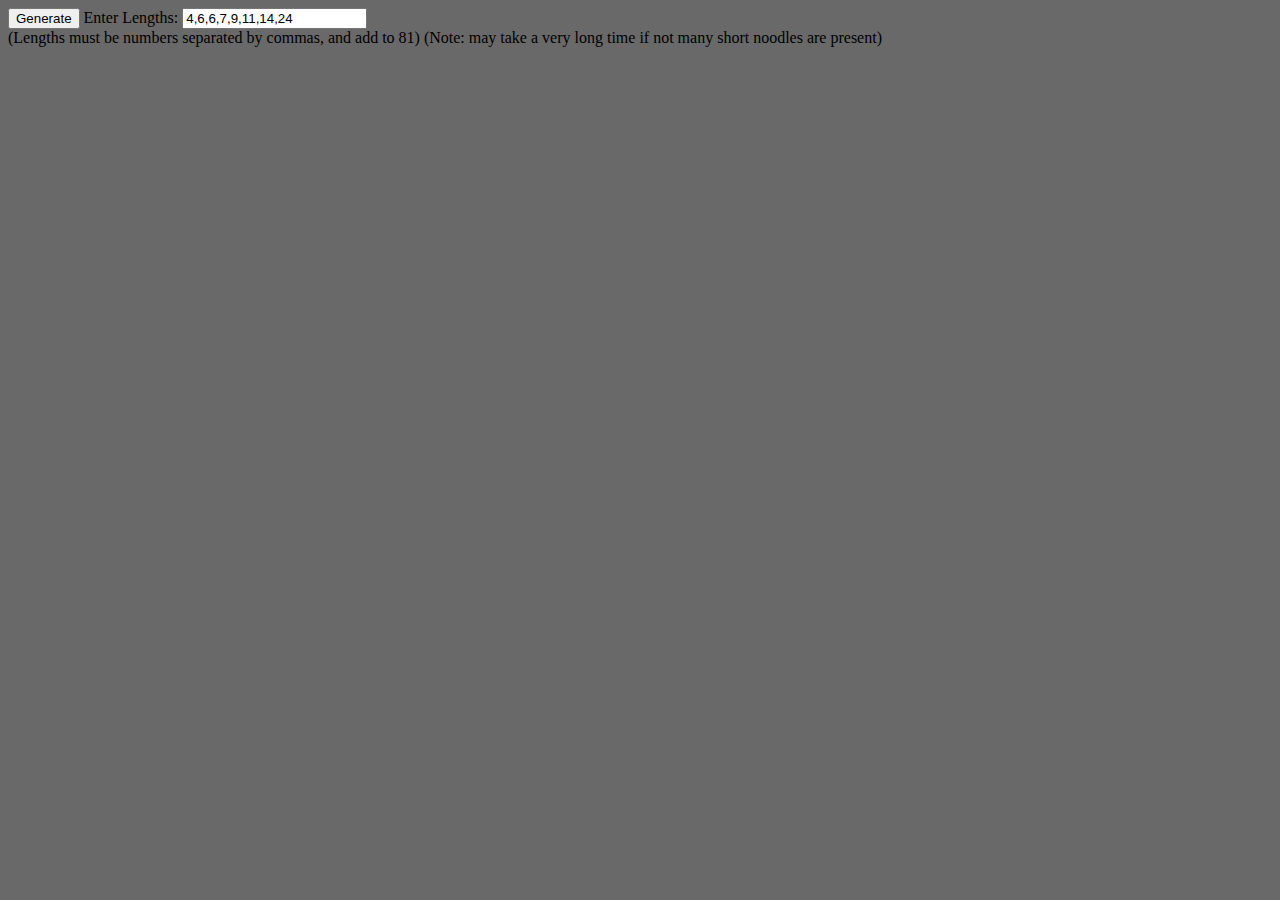
==== index.html @ 7fae0a96 "added guiding text for including short noodles" ====
<!DOCTYPE html>
<html>
<body>

    <link rel="stylesheet" href="stylesheet.css">

    <input id="genButton" type="button" value="Generate" onclick="gen_pressed();" />

    Enter Lengths:
    <input type="text" id="lengthEntry" name="lengthEntry" value="4,6,6,7,9,11,14,24"><br>
    (Lengths must be numbers separated by commas, and add to 81)
    (Note: may take a very long time if not many short noodles are present)

    <div id="errorMessage"></div>

    <div id="generatingMessage"></div>



<!--Main Javascript-->
<script>
let generating = false;

//let genWorker = new Worker(new URL('../generator.js', "https://deltavery.github.io/flow-generator/"));
let genWorker = new Worker("generator.js");

// list of lists for each generated puzzle [solutionShowing (true/false), puzzle, elementGrid, button object]
let activePuzzles = [];

// runs upon the puzzle being generated
genWorker.onmessage = function(event) {
    console.log("recieved message!");
    let puzzle = event.data;
    //outElement.innerHTML = event.data;
    for (let i = 0; i < puzzle[1].length; i++){
        let noodle = puzzle[1][i];
        console.log("Icon: " + noodle.icon);
        console.log("Length: " + String(noodle.length));
        console.log(noodle.start);
        console.log(noodle.end);
    }

    display_grid(puzzle);
    generating = false;
    document.getElementById("generatingMessage").innerHTML = "Done!";
};


function gen_pressed() {
    let initGrid = [["X","X","X","X","X","X","X","X","X","X","X"],["X"," "," "," "," "," "," "," "," "," ","X"],["X"," "," "," "," "," "," "," "," "," ","X"],["X"," "," "," "," "," "," "," "," "," ","X"],["X"," "," "," "," "," "," "," "," "," ","X"],["X"," "," "," "," "," "," "," "," "," ","X"],["X"," "," "," "," "," "," "," "," "," ","X"],["X"," "," "," "," "," "," "," "," "," ","X"],["X"," "," "," "," "," "," "," "," "," ","X"],["X"," "," "," "," "," "," "," "," "," ","X"],["X","X","X","X","X","X","X","X","X","X","X"]];
    //let outElement = document.getElementById("testOutput");
    if (!generating){
        let lengthData = document.getElementById("lengthEntry").value;
        lengthData = lengthData.replaceAll(" ","");
        let lengthList = lengthData.split(",");
        if (lengthList.length > 20){
            document.getElementById("errorMessage").innerHTML = "Error: Too many lengths";
            console.log("Error: Too many lengths");
            return;
        }
        for (let i = 0; i < lengthList.length; i++){
            if (isNaN(lengthList[i])){
                console.log(lengthList[i]);
                document.getElementById("errorMessage").innerHTML = "Error: Non numbers found in lengths";
                console.log("Error: Non numbers found in lengths");
                return;
            }
            lengthList[i] = Number(lengthList[i]);
        }
        console.log(lengthList);
        console.log(count_gaps(initGrid));
        if (!still_fillable(count_gaps(initGrid),lengthList)){
            document.getElementById("errorMessage").innerHTML = "Error: Cannot fill grid layout with current lengths";
            console.log("Error: Cannot fill grid layout with current lengths");
            return;
        }
        genWorker.postMessage([lengthList]);
        generating = true;
        document.getElementById("generatingMessage").innerHTML = "Currently generating...";
    }
}

// creates html objects for displaying the puzzle solution and adds them to the document
function display_grid(puzzle){
    // unique identifier for which puzzle it is
    // starts at 0, increases for each generated
    let puzzleNum = activePuzzles.length;

    // adds small gap before displaying grid
    document.body.appendChild(document.createElement("br"));
    document.body.appendChild(document.createElement("br"));

    // text giving the number of the puzzle
    let puzzleTitle = document.createElement("div");
    puzzleTitle.className = "puzzleTitle";
    puzzleTitle.innerHTML = "Puzzle " + String(puzzleNum + 1);
    document.body.appendChild(puzzleTitle);

    let gridElement = document.createElement("div");
    gridElement.className = "puzzleGrid";

    document.body.appendChild(gridElement);
    let newElementGrid = [];
    for (let i = 0; i < 9; i++){
        let newRow = [];
        for (let j = 0; j < 9; j++){
            newRow.push(document.createElement("div"));
            newRow[j].className = "tile";
            newRow[j].style.backgroundColor = "lightgrey";
            gridElement.appendChild(newRow[j]);
        }
        newElementGrid.push(newRow);
    }
    for (let i = 0; i < puzzle[1].length; i++){
        let noodle = puzzle[1][i];
        let start = noodle.start;
        let end = noodle.end;
        // -1 because need to convert from 1-9 index in 11x11 grid to 0-8 array
        newElementGrid[start[0]-1][start[1]-1].style.backgroundColor = noodle.icon;
        newElementGrid[start[0]-1][start[1]-1].innerHTML = String(noodle.length);
        newElementGrid[end[0]-1][end[1]-1].style.backgroundColor = noodle.icon;
        newElementGrid[end[0]-1][end[1]-1].innerHTML = String(noodle.length);
    }
    let solButton = document.createElement("button");

    solButton.innerHTML = "Toggle Solution";
    solButton.className = "solutionButton";

    solButton.onclick = function () {
        show_sol_pressed(puzzleNum);
    }

    let centreDiv = document.createElement("div");
    centreDiv.className = "centre";
    document.body.appendChild(centreDiv);
    centreDiv.appendChild(solButton);

    activePuzzles.push([false,puzzle,newElementGrid,solButton]);

    document.body.appendChild(document.createElement("br"));
    document.body.appendChild(document.createElement("br"));
}

function get_direction_icon(){

}

function show_sol_pressed (puzzleNum){
    console.log(puzzleNum);
    let puzzleData = activePuzzles[puzzleNum]; // [solutionShowing (true/false), puzzle, elementGrid, button object]
    let solutionGrid = puzzleData[1][0];
    let elementGrid = puzzleData[2];
    let noodleList = puzzleData[1][1];
    // if the solution IS NOT currently being showed
    if (puzzleData[0] == false) {
        console.log("Showing solution...");
        activePuzzles[puzzleNum][0] = true;
        // replace shown grid with solution grid
        // note going 0-8, but solution grid uses 1-9 so +1s included later
        for (let i = 0; i < 9; i++){
            for (let j = 0; j < 9; j++){
                // each string in the grid starts with a number to say which order they're in
                let tileNum = parseInt(solutionGrid[i+1][j+1]);
                // removes number to get the colour
                // sets the colour of the tile to be that colour
                let tileColour = solutionGrid[i+1][j+1].replace(/[0-9]/g, '');
                elementGrid[i][j].style.backgroundColor = tileColour;


                // checking adjacent tiles to see what string it should contain
                let adjacentTiles = get_adjacent(solutionGrid,i+1,j+1);
                // contains two numbers based off where the noodle went before and after the current tile
                // 4 is default value and will only remain if it is the start or end
                // 0 = down, 1 = up, 2 = right, 3 = left
                let beforeAfter = [4,4];
                for (let k = 0; k < 4; k++){
                    // if the tile is the same noodle (colour)
                    if (adjacentTiles[k].replace(/[0-9]/g, '') == tileColour){
                        // checks for tiles before or after in the noodle
                        if (parseInt(adjacentTiles[k]) == (tileNum-1)){
                            beforeAfter[0] = k;
                        } else if (parseInt(adjacentTiles[k]) == (tileNum+1)){
                            beforeAfter[1] = k;
                        }
                    }

                }
                // if it IS the start or end of a noodle
                // sets string to the noodles length
                if (beforeAfter.includes(4)) {
                    let noodleList = puzzleData[1][1];
                    for (let k = 1; k < noodleList.length; k++){
                        if (noodleList[k].icon == tileColour){
                            elementGrid[i][j].innerHTML = String(noodleList[k].length);
                        }
                    }
                // if it IS NOT the start or the end, looks up the corresponding line to draw
                // sets the inner html to that string
                } else {
                    let correspondingStrings = [[[0,1],"&#x2502"],[[0,2],"&#x250C"],[[0,3],"&#x2510"],[[1,0],"&#x2502"],[[1,2],"&#x2514"],[[1,3],"&#x2518"],[[2,0],"&#x250C"],[[2,1],"&#x2514"],[[2,3],"&#x2500"],[[3,0],"&#x2510"],[[3,1],"&#x2518"],[[3,2],"&#x2500"]];
                    for (let k = 0; k < 12; k++){
                        if (are_arrays_equal(beforeAfter,correspondingStrings[k][0])){
                            elementGrid[i][j].innerHTML = correspondingStrings[k][1];
                        }
                    }
                }
            }
        }
    // if the solution IS currently being showed
    } else {
        console.log("Showing puzzle...");
        // clear all tiles in the grid
        for (let i = 0; i < 9; i++){
            for (let j = 0; j < 9; j++){
                elementGrid[i][j].style.backgroundColor = "lightgrey";
                elementGrid[i][j].innerHTML = "";
            }
        }
        // for each noodle, fill the start and end
        for (let i = 0; i < noodleList.length; i++){
            let noodle = noodleList[i];
            let start = noodle.start;
            let end = noodle.end;
            // note -1 because need to convert from string grid 1-9 to element grid 0-8
            elementGrid[start[0]-1][start[1]-1].style.backgroundColor = noodle.icon;
            elementGrid[start[0]-1][start[1]-1].innerHTML = String(noodle.length);
            elementGrid[end[0]-1][end[1]-1].style.backgroundColor = noodle.icon;
            elementGrid[end[0]-1][end[1]-1].innerHTML = String(noodle.length);
        }
        



        activePuzzles[puzzleNum][0] = false;
    }
}

//A bunch of functions from the generator.js file
//Used to check whether a grid is fillable

function min_distance(start,end){
	return (Math.abs(start[0] - end[0]) + Math.abs(start[1] - end[1]));
}

//returns strings in adjacent cells in order [below,above,right,left]
function get_adjacent(grid,row,column){ 
	return [grid[row + 1][column],grid[row - 1][column],grid[row][column + 1],grid[row][column - 1]];
}

//returns list of strings of unique numbers adjacent to cell in descending order
function get_adjacent_num(grid,row,column){ 
    let nums = [];
    let adjCells = get_adjacent(grid,row,column);
    for (let i = 0;i<4;i++){
        // if cell is a number AND is not already in array
        // for some reason " " is considered a number so theres the extra check in there
        if((!isNaN(adjCells[i]) && (adjCells[i] != " ")) && (!nums.includes(adjCells[i]))){
            nums.push(adjCells[i]);
        }
    }
    //sorts in descending order
    nums.sort();
    nums.reverse();
    return nums;
}

// returns a list of the size of each "gap" in the grid (groups of " " spaces adjacent to each other)
// adjacent being up right left down
function count_gaps(grid){
    let tempGrid = structuredClone(grid);
    let nextNum = 0;
    //list of strings of numbers currently on the grid
    let finalNums = [];
    //tracks how much the number of the same index in finalNums is used
    let numCounts = []; 
    for (let i = 1; i < 10; i++){
        for (let j = 1; j < 10; j++){
            //skips over non empty spaces
            if (tempGrid[i][j] != " "){
                continue
            }
            let adjNums = get_adjacent_num(tempGrid,i,j);
            //if no adjacent numbers, uses a new one
            if (adjNums.length == 0){
                tempGrid[i][j] = String(nextNum);
                finalNums.push(String(nextNum));
                numCounts.push(1)
                nextNum = nextNum + 1;
            // if one number adjacent, uses that
            } else if (adjNums.length == 1) {
                tempGrid[i][j] = adjNums[0];
                // updates count of that number in numCounts
                let numIndex = finalNums.indexOf(adjNums[0]);
                numCounts[numIndex] = numCounts[numIndex] + 1;
            } else {
                //takes lowest number from adjacent numbers
                let remainNum = adjNums.pop();
                tempGrid[i][j] = remainNum;
                //removes other numbers from the list of used numbers
                for (let k = 0; k < adjNums.length; k++){
                    let numIndex = finalNums.indexOf(adjNums[k]);
                    finalNums.splice(numIndex,1);
                    numCounts.splice(numIndex,1);
                }
                //replaces said numbers with the lowest one
                for (let k = 1; k <= i+1; k++){
                    for (let l = 1; l <= 10; l++){
                        if (adjNums.includes(tempGrid[k][l])){
                            tempGrid[k][l] = remainNum;
                        }
                    }
                }
            }
        }
    }
    return numCounts;
}

// returns [[list of sums], list of combinations [4,4,6,etc] at corresponding index]
// note affects original list
function get_combinations_recur(lengthList){
    if (lengthList.length == 0){
        return [[0],[[]]];
    }
    let current = lengthList.pop();
    let otherCombs = get_combinations_recur(lengthList);
    let allCombs = [otherCombs[0].concat(otherCombs[0].map(n => n + current)),otherCombs[1].concat(otherCombs[1].map(x => x.concat([current])))];
    return allCombs;

}

// returns [[list of sums], list of combinations [4,4,6,etc] at corresponding index]
// does not affect original list
// does not include the zero sum
function get_combinations(lengthList){
    let tempList = structuredClone(lengthList);
    let results = get_combinations_recur(tempList);
    // removes the 0 combination (and corresponding [] used to sum to it)
    results[0].shift();
    results[1].shift();
    return results;
}

// returns true if the integers in lengthList can be summed to create the integers in gapList
// (otherwise false)
// each integer in lengthList only being used once
// works recursively, picking one gap seeing if it can be summed with the lengths
// ... then repeating with the remaining gaps and lengths
// cannot be over or under, must be exact
function still_fillable(gapList,lengthList){
    // if all lengths are used, then it is fillable (terminating case for recursion)
    if (lengthList.length == 0){
        return true
    }
    let remainingGaps = structuredClone(gapList);
    let gap = remainingGaps.pop();
    let combinations = get_combinations(lengthList);
    let valid = [];
    // if it is not possible to fill the current gap with the remaining lengths
    // returns false (not still fillable)
    if (!combinations[0].includes(gap)){
        return false;
    // gets every combination of lengths that can fill said gap
    } else {
        for (let i = 0; i < combinations[0].length; i++){
            if (combinations[0][i] == gap){
                valid.push(combinations[1][i]);
            }
        }
    }
    // for each combination, repeats the function with the remaining gaps and lengths
    // if any of them are true, then it is still fillable
    // if not, then it is not
    let fillable = false;
    for (let i = 0; i < valid.length; i++){
        // comb is a list of integers that add to the current gap
        let comb = valid[i]
        let remainingLengths = structuredClone(lengthList);
        // removes all numbers in comb from the list of lengths
        for (let j = 0; j < comb.length;j++){
            let numIndex = remainingLengths.indexOf(comb[j]);
            remainingLengths.splice(numIndex,1);
        }
        if (still_fillable(remainingGaps,remainingLengths)){
            fillable = true;
        }
    }
    return fillable;
}

function are_arrays_equal(array1,array2){
	if (array1.length != array2.length){
		return false;
	}
	for (let i = 0; i<array1.length; i++){
		if (array1[i] != array2[i]){
			return false;
		}
	}
	return true;

}

</script>
</body>
</html>
---- stylesheet.css ----
body {
	background-color: dimgrey;
}

.tile {
	border-radius: 15px;
	background-color: grey;
	padding: 15px;
	width: 30px;
    height: 30px;
    float: left;
    text-align: center;
    font-weight: bold;
    font-size: 35px;
}

.puzzleGrid{
    display:grid;
    grid-template-columns: 63px 63px 63px 63px 63px 63px 63px 63px 63px;
    justify-content: center;
    row-gap: 3px;
}

.centre{
    text-align: center;
}

.solutionButton{
    text-align: center;
    font-size: 20px;
    font-weight: bold;
}

.puzzleTitle{
    text-align: center;
    font-size: 50px;
    font-weight: bold;
}
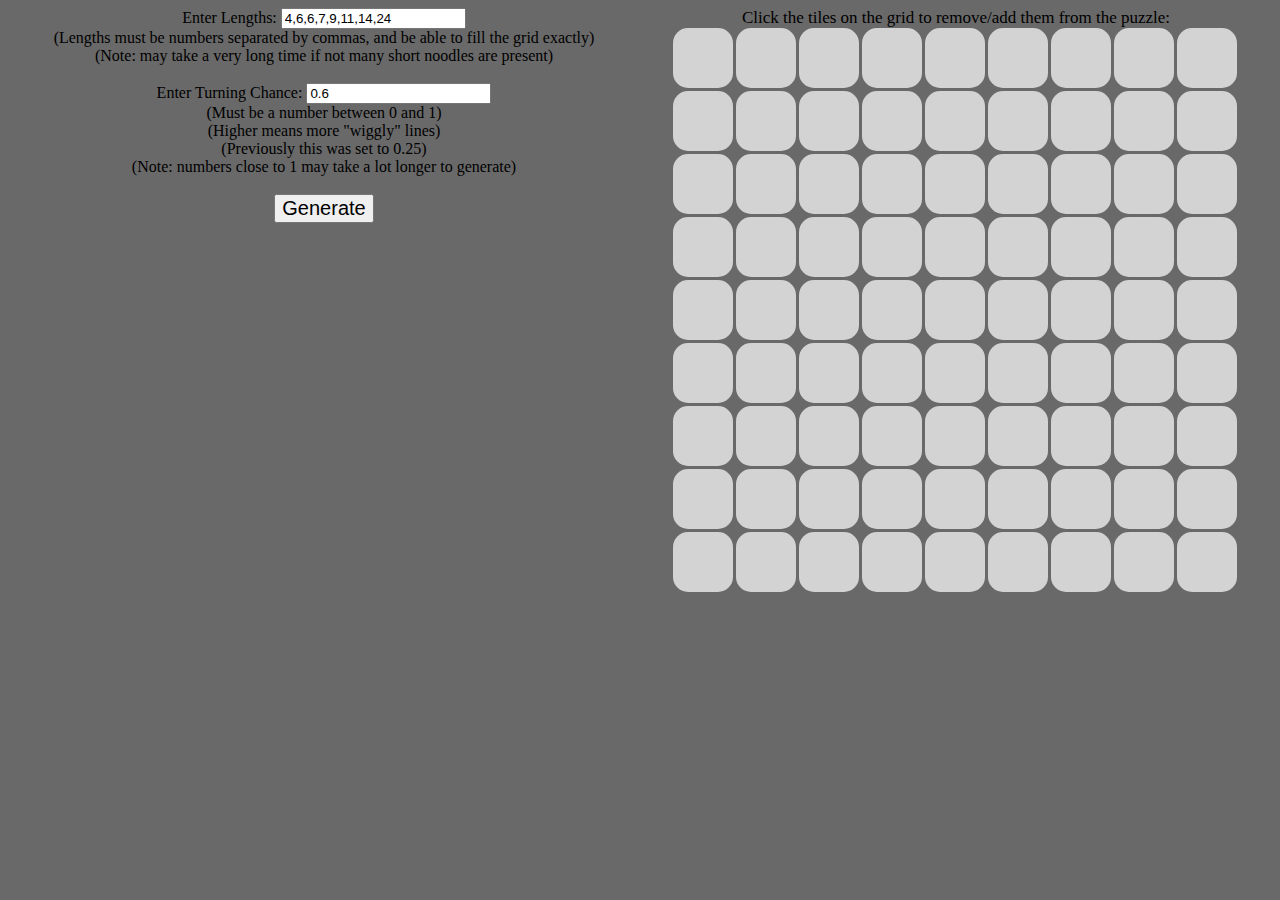
==== commit 41277d1f: "grid and turnchance" ====
--- a/index.html
+++ b/index.html
@@ -4,25 +4,62 @@
 
     <link rel="stylesheet" href="stylesheet.css">
 
-    <input id="genButton" type="button" value="Generate" onclick="gen_pressed();" />
-
+    <div class="row"><div class = "column">
+
+    
     Enter Lengths:
-    <input type="text" id="lengthEntry" name="lengthEntry" value="4,6,6,7,9,11,14,24"><br>
-    (Lengths must be numbers separated by commas, and add to 81)
+    <input type="text" id="lengthEntry" name="lengthEntry" value="4,6,6,7,9,11,14,24">
+
+    <br>
+
+    (Lengths must be numbers separated by commas, and be able to fill the grid exactly)
+    <br>
     (Note: may take a very long time if not many short noodles are present)
 
+    <br><br>
+
+    Enter Turning Chance:
+    <input type="text" id="turnChanceEntry" name="turnChanceEntry" value="0.6">
+
+    <br>
+    (Must be a number between 0 and 1)
+    <br>
+    (Higher means more "wiggly" lines)
+    <br>
+    (Previously this was set to 0.25)
+    <br>
+    (Note: numbers close to 1 may take a lot longer to generate)
+
+    <br><br>
+
+    <input id="genButton" type="button" style="font-size:20px;" value="Generate" onclick="gen_pressed();" />
+
     <div id="errorMessage"></div>
 
     <div id="generatingMessage"></div>
+
+    </div><div class="column" id="settingsGridHolder" style="font-size:17px;">
+
+    Click the tiles on the grid to remove/add them from the puzzle:
+
+    <br>
+
+    </div></div>
 
 
 
 <!--Main Javascript-->
 <script>
+// tracks whether the web worker is currently generating a puzzle
+// (Doesnt let it start another if it is)
 let generating = false;
 
-//let genWorker = new Worker(new URL('../generator.js', "https://deltavery.github.io/flow-generator/"));
+// the grid that determines the shape of the puzzle
+// 11x11 with "X" on the outer border (so there is a 9x9 within)
+let initGrid = [["X","X","X","X","X","X","X","X","X","X","X"],["X"," "," "," "," "," "," "," "," "," ","X"],["X"," "," "," "," "," "," "," "," "," ","X"],["X"," "," "," "," "," "," "," "," "," ","X"],["X"," "," "," "," "," "," "," "," "," ","X"],["X"," "," "," "," "," "," "," "," "," ","X"],["X"," "," "," "," "," "," "," "," "," ","X"],["X"," "," "," "," "," "," "," "," "," ","X"],["X"," "," "," "," "," "," "," "," "," ","X"],["X"," "," "," "," "," "," "," "," "," ","X"],["X","X","X","X","X","X","X","X","X","X","X"]];
+
 let genWorker = new Worker("generator.js");
+//let genWorker = new Worker(new URL('../generator.js', "http://localhost:8000/website.html"));
 
 // list of lists for each generated puzzle [solutionShowing (true/false), puzzle, elementGrid, button object]
 let activePuzzles = [];
@@ -45,11 +82,47 @@
     document.getElementById("generatingMessage").innerHTML = "Done!";
 };
 
+// generating the grid to change puzzle size
+let settingsGridDiv = document.createElement("div");
+settingsGridDiv.className = "puzzleGrid";
+document.getElementById("settingsGridHolder").appendChild(settingsGridDiv);
+
+let settingsGridElements = [];
+for (let i = 0; i < 9; i++){
+    let newRow = [];
+    for (let j = 0; j < 9; j++){
+        newRow.push(document.createElement("div"));
+        newRow[j].className = "tile";
+        newRow[j].style.backgroundColor = "lightgrey";
+        newRow[j].onclick = function () {
+            setting_tile_clicked(i,j);
+        }
+        settingsGridDiv.appendChild(newRow[j]);
+    }
+    settingsGridElements.push(newRow);
+}
+
+// runs when one of the tiles in the grid editor is clicked
+// swaps the tile from grey to black (or vice versa) and edits initGrid to block/allow that tile
+function setting_tile_clicked(row,column){
+    if (initGrid[row+1][column+1] == " ") {
+        initGrid[row+1][column+1] = "X";
+        settingsGridElements[row][column].style.backgroundColor = "black";
+    } else {
+        initGrid[row+1][column+1] = " ";
+        settingsGridElements[row][column].style.backgroundColor = "lightgrey";
+    }
+}
+
+
+
+
+
 
 function gen_pressed() {
-    let initGrid = [["X","X","X","X","X","X","X","X","X","X","X"],["X"," "," "," "," "," "," "," "," "," ","X"],["X"," "," "," "," "," "," "," "," "," ","X"],["X"," "," "," "," "," "," "," "," "," ","X"],["X"," "," "," "," "," "," "," "," "," ","X"],["X"," "," "," "," "," "," "," "," "," ","X"],["X"," "," "," "," "," "," "," "," "," ","X"],["X"," "," "," "," "," "," "," "," "," ","X"],["X"," "," "," "," "," "," "," "," "," ","X"],["X"," "," "," "," "," "," "," "," "," ","X"],["X","X","X","X","X","X","X","X","X","X","X"]];
     //let outElement = document.getElementById("testOutput");
     if (!generating){
+        // Checking length data to see if it is valid
         let lengthData = document.getElementById("lengthEntry").value;
         lengthData = lengthData.replaceAll(" ","");
         let lengthList = lengthData.split(",");
@@ -67,14 +140,28 @@
             }
             lengthList[i] = Number(lengthList[i]);
         }
-        console.log(lengthList);
-        console.log(count_gaps(initGrid));
+        //console.log(lengthList);
+        //console.log(count_gaps(initGrid));
         if (!still_fillable(count_gaps(initGrid),lengthList)){
             document.getElementById("errorMessage").innerHTML = "Error: Cannot fill grid layout with current lengths";
             console.log("Error: Cannot fill grid layout with current lengths");
             return;
         }
-        genWorker.postMessage([lengthList]);
+        // Checking turning chance data to see if it is valid
+        let turnData = document.getElementById("turnChanceEntry").value;
+        turnData = turnData.replaceAll(" ","");
+        if (isNaN(turnData)) {
+            document.getElementById("errorMessage").innerHTML = "Error: Non numbers found in turning chance";
+            return;
+        }
+        if ((turnData < 0) || (turnData > 1)) {
+            document.getElementById("errorMessage").innerHTML = "Error: Turning Chance not between 0 and 1";
+            return;
+        }
+
+
+        // Starting the generation of the puzzle
+        genWorker.postMessage([lengthList,parseFloat(turnData),initGrid]);
         generating = true;
         document.getElementById("generatingMessage").innerHTML = "Currently generating...";
     }
@@ -106,8 +193,14 @@
         for (let j = 0; j < 9; j++){
             newRow.push(document.createElement("div"));
             newRow[j].className = "tile";
-            newRow[j].style.backgroundColor = "lightgrey";
+            // makes it black if the tile is "X" (not in puzzle), grey otherwise
+            if (puzzle[0][i+1][j+1] == "X"){
+                newRow[j].style.backgroundColor = "black";
+            } else {
+                newRow[j].style.backgroundColor = "lightgrey";
+            }
             gridElement.appendChild(newRow[j]);
+
         }
         newElementGrid.push(newRow);
     }
@@ -121,6 +214,8 @@
         newElementGrid[end[0]-1][end[1]-1].style.backgroundColor = noodle.icon;
         newElementGrid[end[0]-1][end[1]-1].innerHTML = String(noodle.length);
     }
+
+    // creating the button
     let solButton = document.createElement("button");
 
     solButton.innerHTML = "Toggle Solution";
@@ -146,7 +241,7 @@
 }
 
 function show_sol_pressed (puzzleNum){
-    console.log(puzzleNum);
+    //console.log(puzzleNum);
     let puzzleData = activePuzzles[puzzleNum]; // [solutionShowing (true/false), puzzle, elementGrid, button object]
     let solutionGrid = puzzleData[1][0];
     let elementGrid = puzzleData[2];
@@ -212,7 +307,11 @@
         // clear all tiles in the grid
         for (let i = 0; i < 9; i++){
             for (let j = 0; j < 9; j++){
-                elementGrid[i][j].style.backgroundColor = "lightgrey";
+                if (solutionGrid[i+1][j+1] == "X"){
+                    elementGrid[i][j].style.backgroundColor = "black";
+                } else {
+                    elementGrid[i][j].style.backgroundColor = "lightgrey";
+                }
                 elementGrid[i][j].innerHTML = "";
             }
         }
@@ -295,18 +394,24 @@
             } else {
                 //takes lowest number from adjacent numbers
                 let remainNum = adjNums.pop();
+                //changes current tile to the lower number and updates the count
                 tempGrid[i][j] = remainNum;
+                let remainIndex = finalNums.indexOf(remainNum);
+                numCounts[remainIndex] = numCounts[remainIndex] + 1;
+
                 //removes other numbers from the list of used numbers
                 for (let k = 0; k < adjNums.length; k++){
                     let numIndex = finalNums.indexOf(adjNums[k]);
                     finalNums.splice(numIndex,1);
                     numCounts.splice(numIndex,1);
                 }
+                //remainIndex = finalNums.indexOf(remainNum);
                 //replaces said numbers with the lowest one
-                for (let k = 1; k <= i+1; k++){
-                    for (let l = 1; l <= 10; l++){
+                for (let k = 1; k <= i; k++){
+                    for (let l = 1; l <= 9; l++){
                         if (adjNums.includes(tempGrid[k][l])){
                             tempGrid[k][l] = remainNum;
+                            numCounts[remainIndex] = numCounts[remainIndex] + 1;
                         }
                     }
                 }
--- a/stylesheet.css
+++ b/stylesheet.css
@@ -1,5 +1,14 @@
 body {
 	background-color: dimgrey;
+}
+
+.row {
+    display:flex;
+}
+
+.column {
+    flex: 50%;
+    text-align: center;
 }
 
 .tile {
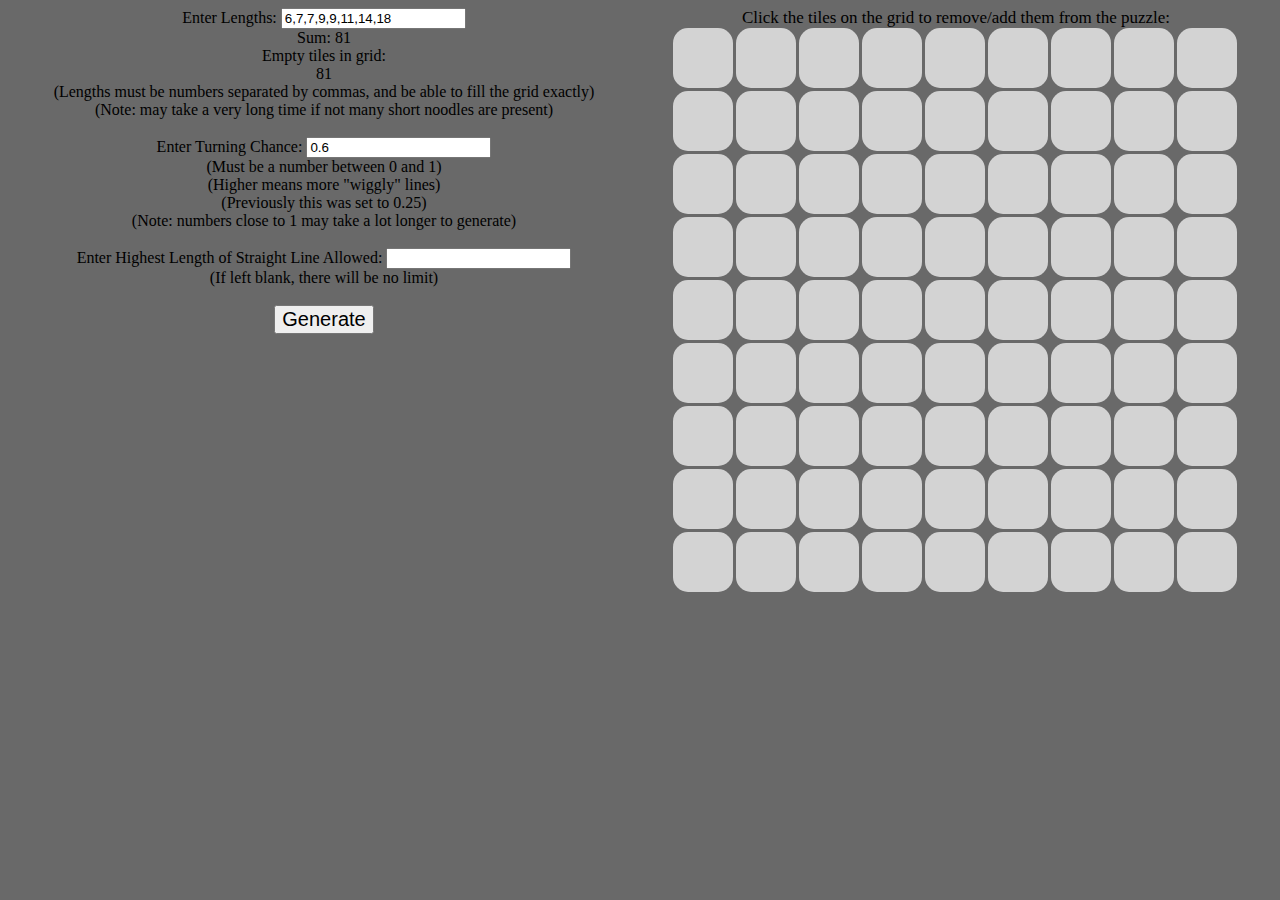
==== commit f6f8a041: "version 3" ====
--- a/index.html
+++ b/index.html
@@ -8,9 +8,9 @@
 
     
     Enter Lengths:
-    <input type="text" id="lengthEntry" name="lengthEntry" value="4,6,6,7,9,11,14,24">
-
-    <br>
+    <input type="text" id="lengthEntry" name="lengthEntry" value="6,7,7,9,9,11,14,18" oninput="length_typed()">
+    <div id="lengthSum"></div>
+    Empty tiles in grid: <div id="emptyTileSum">81</div>
 
     (Lengths must be numbers separated by commas, and be able to fill the grid exactly)
     <br>
@@ -29,6 +29,13 @@
     (Previously this was set to 0.25)
     <br>
     (Note: numbers close to 1 may take a lot longer to generate)
+
+    <br><br>
+
+    Enter Highest Length of Straight Line Allowed:
+    <input type="text" id="straightLimitEntry">
+    <br>
+    (If left blank, there will be no limit)
 
     <br><br>
 
@@ -63,6 +70,9 @@
 
 // list of lists for each generated puzzle [solutionShowing (true/false), puzzle, elementGrid, button object]
 let activePuzzles = [];
+
+// making the sum of the lengths initially show the correct amount (81) instead of nothing
+length_typed();
 
 // runs upon the puzzle being generated
 genWorker.onmessage = function(event) {
@@ -108,13 +118,45 @@
     if (initGrid[row+1][column+1] == " ") {
         initGrid[row+1][column+1] = "X";
         settingsGridElements[row][column].style.backgroundColor = "black";
+        // subtracts 1 from the sum of empty tiles tracker
+        document.getElementById("emptyTileSum").innerHTML = String(parseInt(document.getElementById("emptyTileSum").innerHTML) - 1);
     } else {
         initGrid[row+1][column+1] = " ";
         settingsGridElements[row][column].style.backgroundColor = "lightgrey";
-    }
-}
-
-
+        // adds 1 to the sum of empty tiles tracker
+        document.getElementById("emptyTileSum").innerHTML = String(parseInt(document.getElementById("emptyTileSum").innerHTML) + 1);
+    }
+}
+
+// runs each time someone types in the length list entry box
+// either displays the same error as if you tried to generate with it
+// or displays the sum of the numbers if valid
+function length_typed() {
+    // Checking length data to see if it is valid
+    let lengthData = document.getElementById("lengthEntry").value;
+    lengthData = lengthData.replaceAll(" ","");
+    let lengthList = lengthData.split(",");
+    if (lengthList.length > 20){
+        document.getElementById("lengthSum").innerHTML = "Error: Cannot use more than 20 lengths";
+        return;
+    }
+    let sum = 0;
+    for (let i = 0; i < lengthList.length; i++){
+        if (isNaN(lengthList[i])){
+            document.getElementById("lengthSum").innerHTML = "Error: Non numbers found in lengths";
+            return;
+        } else {
+            sum = sum + parseInt(lengthList[i]);
+        }
+        lengthList[i] = Number(lengthList[i]);
+    }
+    // would display NaN if "" was in the list, this checks for that and clears it instead
+    if (String(sum) != "NaN"){
+        document.getElementById("lengthSum").innerHTML = "Sum: " + String(sum);
+    } else {
+        document.getElementById("lengthSum").innerHTML = "";
+    }
+}
 
 
 
@@ -158,10 +200,17 @@
             document.getElementById("errorMessage").innerHTML = "Error: Turning Chance not between 0 and 1";
             return;
         }
+        
+        // getting straightLimit data
+        let straightLimit = document.getElementById("straightLimitEntry").value;
+        straightLimit = parseInt(straightLimit);
+        if (isNaN(straightLimit)) {
+            straightLimit = 82; //ie, no limit
+        }
 
 
         // Starting the generation of the puzzle
-        genWorker.postMessage([lengthList,parseFloat(turnData),initGrid]);
+        genWorker.postMessage([lengthList,parseFloat(turnData),initGrid,straightLimit]);
         generating = true;
         document.getElementById("generatingMessage").innerHTML = "Currently generating...";
     }
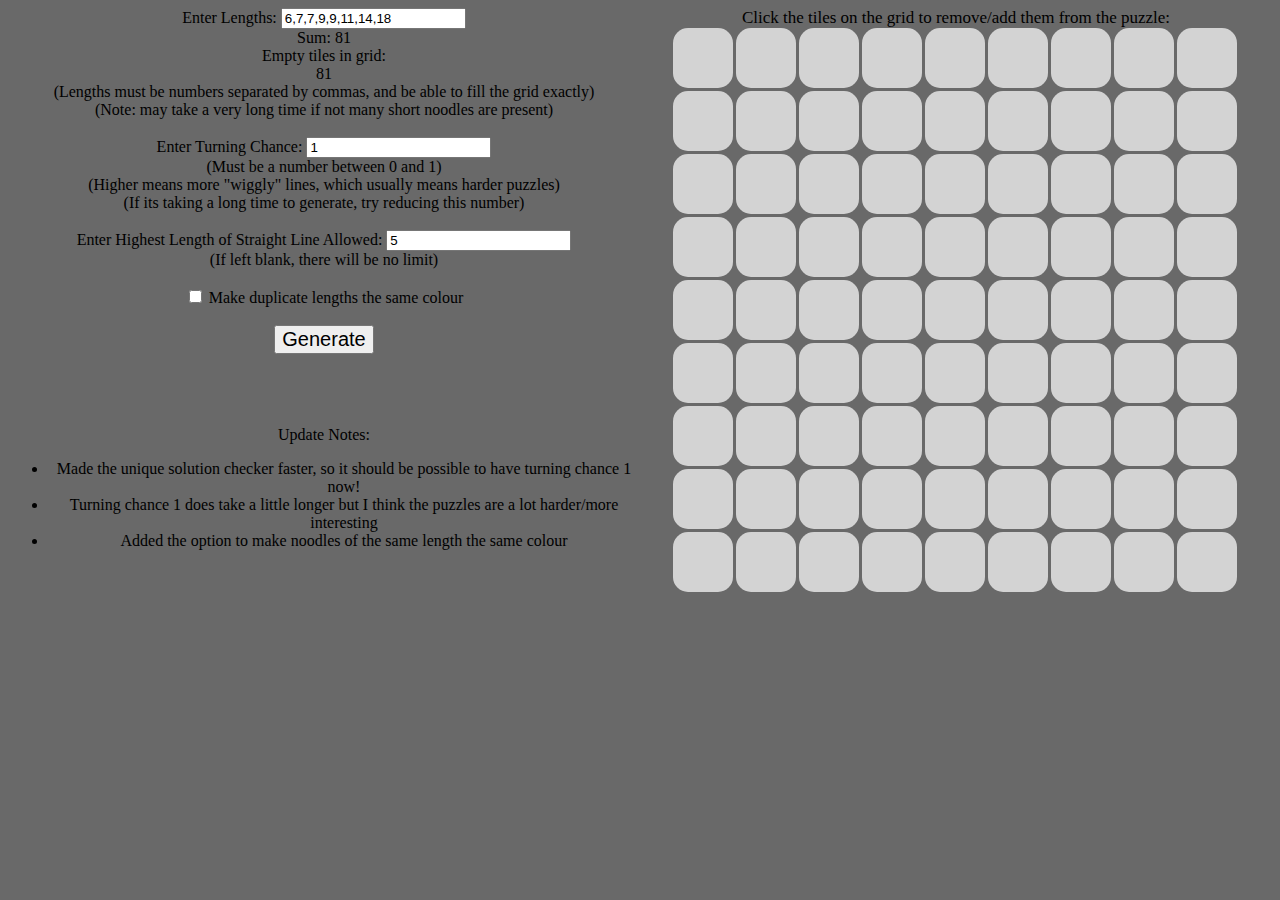
==== commit 79f5f11c: "colour duping" ====
--- a/index.html
+++ b/index.html
@@ -19,25 +19,29 @@
     <br><br>
 
     Enter Turning Chance:
-    <input type="text" id="turnChanceEntry" name="turnChanceEntry" value="0.6">
+    <input type="text" id="turnChanceEntry" name="turnChanceEntry" value="1">
 
     <br>
     (Must be a number between 0 and 1)
     <br>
-    (Higher means more "wiggly" lines)
+    (Higher means more "wiggly" lines, which usually means harder puzzles)
     <br>
-    (Previously this was set to 0.25)
-    <br>
-    (Note: numbers close to 1 may take a lot longer to generate)
+    (If its taking a long time to generate, try reducing this number)
+
 
     <br><br>
 
     Enter Highest Length of Straight Line Allowed:
-    <input type="text" id="straightLimitEntry">
+    <input type="text" id="straightLimitEntry" value="5">
     <br>
     (If left blank, there will be no limit)
 
     <br><br>
+    
+    <input type="checkbox" id="sameColourEntry">
+    <label for="sameColourEntry">Make duplicate lengths the same colour</label>
+
+    <br><br>
 
     <input id="genButton" type="button" style="font-size:20px;" value="Generate" onclick="gen_pressed();" />
 
@@ -45,6 +49,14 @@
 
     <div id="generatingMessage"></div>
 
+    <br><br><br><br>
+    Update Notes:
+    <ul>
+        <li>Made the unique solution checker faster, so it should be possible to have turning chance 1 now!</li>
+        <li>Turning chance 1 does take a little longer but I think the puzzles are a lot harder/more interesting</li>
+        <li>Added the option to make noodles of the same length the same colour</li>
+    </ul>
+
     </div><div class="column" id="settingsGridHolder" style="font-size:17px;">
 
     Click the tiles on the grid to remove/add them from the puzzle:
@@ -53,6 +65,8 @@
 
     </div></div>
 
+
+<script src="../generator.js" type="module"></script>
 
 
 <!--Main Javascript-->
@@ -208,9 +222,12 @@
             straightLimit = 82; //ie, no limit
         }
 
+        // getting colourDuping data
+        let colourDuping = document.getElementById("sameColourEntry").checked;
+
 
         // Starting the generation of the puzzle
-        genWorker.postMessage([lengthList,parseFloat(turnData),initGrid,straightLimit]);
+        genWorker.postMessage([lengthList,parseFloat(turnData),initGrid,straightLimit,colourDuping]);
         generating = true;
         document.getElementById("generatingMessage").innerHTML = "Currently generating...";
     }
@@ -258,9 +275,9 @@
         let start = noodle.start;
         let end = noodle.end;
         // -1 because need to convert from 1-9 index in 11x11 grid to 0-8 array
-        newElementGrid[start[0]-1][start[1]-1].style.backgroundColor = noodle.icon;
+        newElementGrid[start[0]-1][start[1]-1].style.backgroundColor = noodle.colour;
         newElementGrid[start[0]-1][start[1]-1].innerHTML = String(noodle.length);
-        newElementGrid[end[0]-1][end[1]-1].style.backgroundColor = noodle.icon;
+        newElementGrid[end[0]-1][end[1]-1].style.backgroundColor = noodle.colour;
         newElementGrid[end[0]-1][end[1]-1].innerHTML = String(noodle.length);
     }
 
@@ -307,7 +324,8 @@
                 let tileNum = parseInt(solutionGrid[i+1][j+1]);
                 // removes number to get the colour
                 // sets the colour of the tile to be that colour
-                let tileColour = solutionGrid[i+1][j+1].replace(/[0-9]/g, '');
+                let tileIcon = solutionGrid[i+1][j+1].replace(/[0-9]/g, '');
+                let tileColour = noodleList[noodleList.map(x => x.icon).indexOf(tileIcon)].colour;
                 elementGrid[i][j].style.backgroundColor = tileColour;
 
 
@@ -318,8 +336,8 @@
                 // 0 = down, 1 = up, 2 = right, 3 = left
                 let beforeAfter = [4,4];
                 for (let k = 0; k < 4; k++){
-                    // if the tile is the same noodle (colour)
-                    if (adjacentTiles[k].replace(/[0-9]/g, '') == tileColour){
+                    // if the tile is the same noodle (icon)
+                    if (adjacentTiles[k].replace(/[0-9]/g, '') == tileIcon){
                         // checks for tiles before or after in the noodle
                         if (parseInt(adjacentTiles[k]) == (tileNum-1)){
                             beforeAfter[0] = k;
@@ -334,7 +352,7 @@
                 if (beforeAfter.includes(4)) {
                     let noodleList = puzzleData[1][1];
                     for (let k = 1; k < noodleList.length; k++){
-                        if (noodleList[k].icon == tileColour){
+                        if (noodleList[k].icon == tileIcon){
                             elementGrid[i][j].innerHTML = String(noodleList[k].length);
                         }
                     }
@@ -370,9 +388,9 @@
             let start = noodle.start;
             let end = noodle.end;
             // note -1 because need to convert from string grid 1-9 to element grid 0-8
-            elementGrid[start[0]-1][start[1]-1].style.backgroundColor = noodle.icon;
+            elementGrid[start[0]-1][start[1]-1].style.backgroundColor = noodle.colour;
             elementGrid[start[0]-1][start[1]-1].innerHTML = String(noodle.length);
-            elementGrid[end[0]-1][end[1]-1].style.backgroundColor = noodle.icon;
+            elementGrid[end[0]-1][end[1]-1].style.backgroundColor = noodle.colour;
             elementGrid[end[0]-1][end[1]-1].innerHTML = String(noodle.length);
         }
         
@@ -407,7 +425,10 @@
         }
     }
     //sorts in descending order
-    nums.sort();
+    //note sort does alphabetical sort by default, NOT numerical
+    nums.sort(function(a, b) {
+        return a - b;
+      });
     nums.reverse();
     return nums;
 }
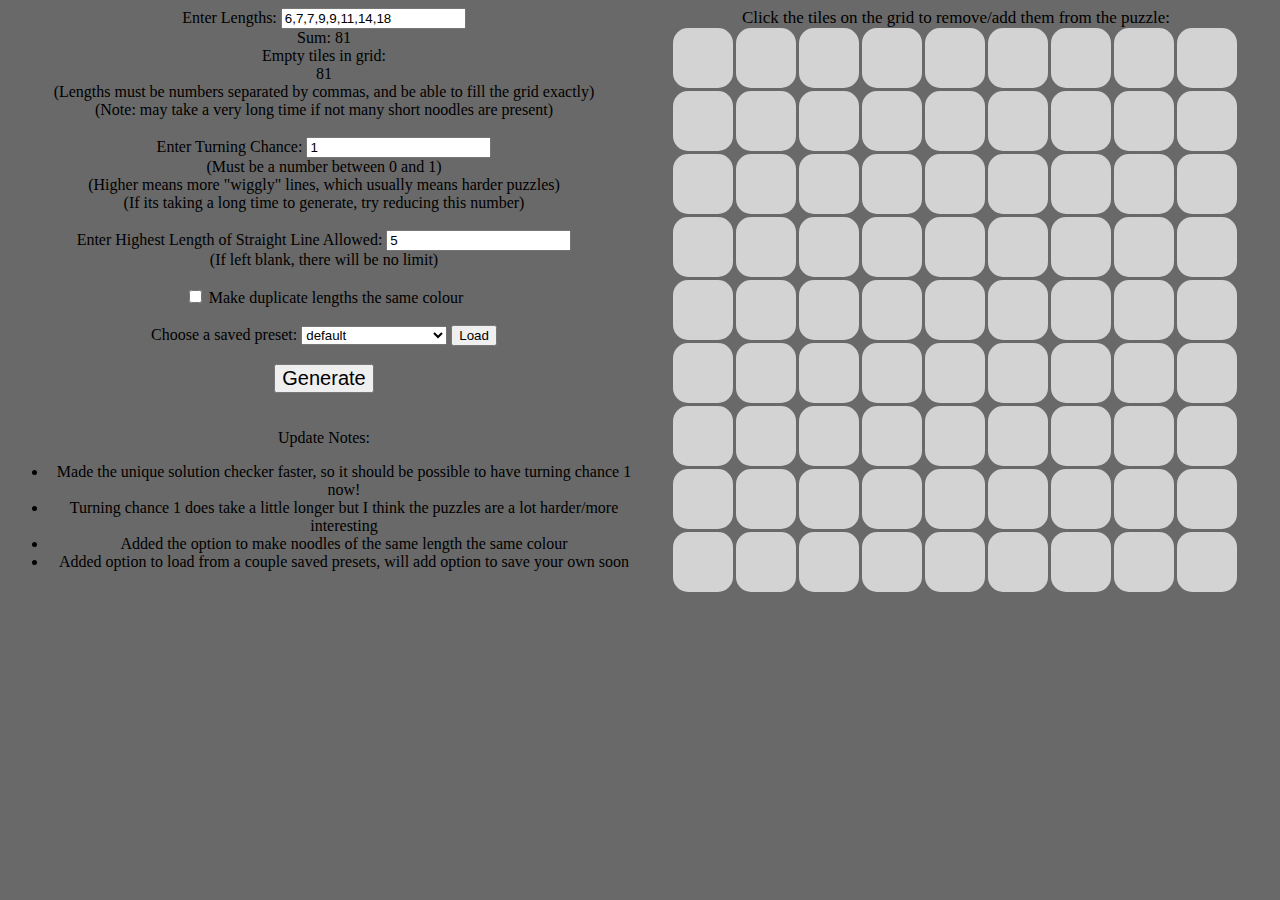
==== commit 0f85d536: "load preset" ====
--- a/index.html
+++ b/index.html
@@ -43,18 +43,34 @@
 
     <br><br>
 
-    <input id="genButton" type="button" style="font-size:20px;" value="Generate" onclick="gen_pressed();" />
+    <label for="presetSelect">Choose a saved preset:</label>
+    <select name="presetSelect" id="presetSelect">
+      <option value="default">default</option>
+      <option value="NIGHTMARE MODE">NIGHTMARE MODE</option>
+    </select>
+    <input id="loadButton" type="button" value="Load" onclick="load_pressed();" >
+
+    <br><br>
+    <!--
+    Save current layout:
+    <input type="text" id="presetNameEntry" value="enter name here">
+    <input id="saveButton" type="button" value="Save" onclick="gen_pressed();" >
+
+    <br><br>
+    -->
+    <input id="genButton" type="button" style="font-size:20px;" value="Generate" onclick="gen_pressed();" >
 
     <div id="errorMessage"></div>
 
     <div id="generatingMessage"></div>
 
-    <br><br><br><br>
+    <br><br>
     Update Notes:
     <ul>
         <li>Made the unique solution checker faster, so it should be possible to have turning chance 1 now!</li>
         <li>Turning chance 1 does take a little longer but I think the puzzles are a lot harder/more interesting</li>
         <li>Added the option to make noodles of the same length the same colour</li>
+        <li>Added option to load from a couple saved presets, will add option to save your own soon</li>
     </ul>
 
     </div><div class="column" id="settingsGridHolder" style="font-size:17px;">
@@ -66,7 +82,6 @@
     </div></div>
 
 
-<script src="../generator.js" type="module"></script>
 
 
 <!--Main Javascript-->
@@ -85,8 +100,12 @@
 // list of lists for each generated puzzle [solutionShowing (true/false), puzzle, elementGrid, button object]
 let activePuzzles = [];
 
-// making the sum of the lengths initially show the correct amount (81) instead of nothing
-length_typed();
+// initial presets
+let savedPresets = [["default",[[6,7,7,9,9,11,14,18],1,[["X","X","X","X","X","X","X","X","X","X","X"],["X"," "," "," "," "," "," "," "," "," ","X"],["X"," "," "," "," "," "," "," "," "," ","X"],["X"," "," "," "," "," "," "," "," "," ","X"],["X"," "," "," "," "," "," "," "," "," ","X"],["X"," "," "," "," "," "," "," "," "," ","X"],["X"," "," "," "," "," "," "," "," "," ","X"],["X"," "," "," "," "," "," "," "," "," ","X"],["X"," "," "," "," "," "," "," "," "," ","X"],["X"," "," "," "," "," "," "," "," "," ","X"],["X","X","X","X","X","X","X","X","X","X","X"]],5,false]]];
+savedPresets.push(["NIGHTMARE MODE",[[6,6,7,7,8,8,9,9,10,10],1,[["X","X","X","X","X","X","X","X","X","X","X"],["X"," "," "," "," "," "," "," "," "," ","X"],["X"," "," "," "," "," "," "," "," "," ","X"],["X"," "," "," "," "," "," "," "," "," ","X"],["X"," "," "," "," "," "," "," "," "," ","X"],["X"," "," "," "," ","X"," "," "," "," ","X"],["X"," "," "," "," "," "," "," "," "," ","X"],["X"," "," "," "," "," "," "," "," "," ","X"],["X"," "," "," "," "," "," "," "," "," ","X"],["X"," "," "," "," "," "," "," "," "," ","X"],["X","X","X","X","X","X","X","X","X","X","X"]],5,true]]);
+
+// loads the preset in the first slot, ie the default one
+load_pressed();
 
 // runs upon the puzzle being generated
 genWorker.onmessage = function(event) {
@@ -124,6 +143,36 @@
         settingsGridDiv.appendChild(newRow[j]);
     }
     settingsGridElements.push(newRow);
+}
+
+
+
+// -----===== FUNCTIONS =====-----
+
+// runs when the generate button is pressed
+function gen_pressed() {
+    if (!generating){
+        // Starting the generation of the puzzle
+        genWorker.postMessage(get_parameters());
+        generating = true;
+        document.getElementById("generatingMessage").innerHTML = "Currently generating...";
+    }
+}
+
+// runs upon the "load" button being pressed
+// checks the preset drop down menu
+// if a saved preset with that name exists, loads it
+function load_pressed() {
+    let presetName = document.getElementById("presetSelect").value;
+    let presetNameList = savedPresets.map(x => x[0]);
+    // the first element of each savedPreset is its name
+    if (presetNameList.includes(presetName)){
+        let presetIndex = presetNameList.indexOf(presetName);
+        // the second element of each savedPreset is the list of parameters
+        load_parameters(savedPresets[presetIndex][1]);
+    } else {
+        console.log("no such preset name exists!");
+    }
 }
 
 // runs when one of the tiles in the grid editor is clicked
@@ -144,6 +193,7 @@
 
 // runs each time someone types in the length list entry box
 // either displays the same error as if you tried to generate with it
+// ... (except not being able to fill the grid with the sum)
 // or displays the sum of the numbers if valid
 function length_typed() {
     // Checking length data to see if it is valid
@@ -174,64 +224,111 @@
 
 
 
-
-function gen_pressed() {
-    //let outElement = document.getElementById("testOutput");
-    if (!generating){
-        // Checking length data to see if it is valid
-        let lengthData = document.getElementById("lengthEntry").value;
-        lengthData = lengthData.replaceAll(" ","");
-        let lengthList = lengthData.split(",");
-        if (lengthList.length > 20){
-            document.getElementById("errorMessage").innerHTML = "Error: Too many lengths";
-            console.log("Error: Too many lengths");
+// gets the current genParams and returns it
+// also used to save layouts to load them later
+function get_parameters(){
+    // Checking length data to see if it is valid
+    let lengthData = document.getElementById("lengthEntry").value;
+    lengthData = lengthData.replaceAll(" ","");
+    let lengthList = lengthData.split(",");
+    if (lengthList.length > 20){
+        document.getElementById("errorMessage").innerHTML = "Error: Too many lengths";
+        console.log("Error: Too many lengths");
+        return;
+    }
+    for (let i = 0; i < lengthList.length; i++){
+        if (isNaN(lengthList[i])){
+            console.log(lengthList[i]);
+            document.getElementById("errorMessage").innerHTML = "Error: Non numbers found in lengths";
+            console.log("Error: Non numbers found in lengths");
             return;
         }
-        for (let i = 0; i < lengthList.length; i++){
-            if (isNaN(lengthList[i])){
-                console.log(lengthList[i]);
-                document.getElementById("errorMessage").innerHTML = "Error: Non numbers found in lengths";
-                console.log("Error: Non numbers found in lengths");
-                return;
+        lengthList[i] = Number(lengthList[i]);
+    }
+    if (!still_fillable(count_gaps(initGrid),lengthList)){
+        document.getElementById("errorMessage").innerHTML = "Error: Cannot fill grid layout with current lengths";
+        console.log("Error: Cannot fill grid layout with current lengths");
+        return;
+    }
+    // Checking turning chance data to see if it is valid
+    let turnData = document.getElementById("turnChanceEntry").value;
+    turnData = turnData.replaceAll(" ","");
+    if (isNaN(turnData)) {
+        document.getElementById("errorMessage").innerHTML = "Error: Non numbers found in turning chance";
+        return;
+    }
+    if ((turnData < 0) || (turnData > 1)) {
+        document.getElementById("errorMessage").innerHTML = "Error: Turning Chance not between 0 and 1";
+        return;
+    }
+    
+    // getting straightLimit data
+    let straightLimit = document.getElementById("straightLimitEntry").value;
+    straightLimit = parseInt(straightLimit);
+    if (isNaN(straightLimit)) {
+        straightLimit = 82; //ie, no limit
+    }
+
+    // getting colourDuping data
+    let colourDuping = document.getElementById("sameColourEntry").checked;
+
+    return [lengthList,parseFloat(turnData),initGrid,straightLimit,colourDuping];
+}
+
+function load_parameters(inputParams){
+    let lengthList = inputParams[0];
+    let turnData = inputParams[1];
+    let newGrid = inputParams[2];
+    let straightLimit = inputParams[3];
+    let colourDuping = inputParams[4];
+
+    // updating lengths entry
+    let lengthString = String(lengthList[0]);
+    for (let i = 1; i < lengthList.length; i++){
+        lengthString = lengthString + "," + String(lengthList[i]);
+    }
+    document.getElementById("lengthEntry").value = lengthString;
+    length_typed();
+
+    // updating turning chance
+    document.getElementById("turnChanceEntry").value = String(turnData);
+
+    // updating grid and empty tiles tracker
+    update_grid(newGrid);
+
+    // updating straight line limit
+    document.getElementById("straightLimitEntry").value = String(straightLimit);
+
+    // updating colour duping toggle
+    document.getElementById("sameColourEntry").checked = colourDuping;
+}
+
+// takes a new grid
+// updates the grid editor to be the new one
+// changes the tile colours and empty tile count to be the new one
+function update_grid(newGrid){
+    let icons = ["X"," "];
+    let colours = ["black","lightgrey"];
+    let sumDiff = [-1,1];
+    for (let i = 1; i <= 9; i++){
+        for (let j = 1; j <= 9; j++){
+            if (initGrid[i][j] != newGrid[i][j]){
+                console.log("icon: " + newGrid[i][j])
+                let newColour = colours[icons.indexOf(newGrid[i][j])];
+                console.log(newColour);
+                // sets tile colour to the new one
+                settingsGridElements[i-1][j-1].style.backgroundColor = newColour;
+                // adds or subtracts from sum depending on new one
+                document.getElementById("emptyTileSum").innerHTML = String(parseInt(document.getElementById("emptyTileSum").innerHTML) + sumDiff[icons.indexOf(newGrid[i][j])]);
             }
-            lengthList[i] = Number(lengthList[i]);
-        }
-        //console.log(lengthList);
-        //console.log(count_gaps(initGrid));
-        if (!still_fillable(count_gaps(initGrid),lengthList)){
-            document.getElementById("errorMessage").innerHTML = "Error: Cannot fill grid layout with current lengths";
-            console.log("Error: Cannot fill grid layout with current lengths");
-            return;
-        }
-        // Checking turning chance data to see if it is valid
-        let turnData = document.getElementById("turnChanceEntry").value;
-        turnData = turnData.replaceAll(" ","");
-        if (isNaN(turnData)) {
-            document.getElementById("errorMessage").innerHTML = "Error: Non numbers found in turning chance";
-            return;
-        }
-        if ((turnData < 0) || (turnData > 1)) {
-            document.getElementById("errorMessage").innerHTML = "Error: Turning Chance not between 0 and 1";
-            return;
-        }
-        
-        // getting straightLimit data
-        let straightLimit = document.getElementById("straightLimitEntry").value;
-        straightLimit = parseInt(straightLimit);
-        if (isNaN(straightLimit)) {
-            straightLimit = 82; //ie, no limit
-        }
-
-        // getting colourDuping data
-        let colourDuping = document.getElementById("sameColourEntry").checked;
-
-
-        // Starting the generation of the puzzle
-        genWorker.postMessage([lengthList,parseFloat(turnData),initGrid,straightLimit,colourDuping]);
-        generating = true;
-        document.getElementById("generatingMessage").innerHTML = "Currently generating...";
-    }
-}
+        }
+    }
+    initGrid = newGrid;
+}
+
+
+
+
 
 // creates html objects for displaying the puzzle solution and adds them to the document
 function display_grid(puzzle){
@@ -300,10 +397,6 @@
 
     document.body.appendChild(document.createElement("br"));
     document.body.appendChild(document.createElement("br"));
-}
-
-function get_direction_icon(){
-
 }
 
 function show_sol_pressed (puzzleNum){
@@ -325,9 +418,11 @@
                 // removes number to get the colour
                 // sets the colour of the tile to be that colour
                 let tileIcon = solutionGrid[i+1][j+1].replace(/[0-9]/g, '');
-                let tileColour = noodleList[noodleList.map(x => x.icon).indexOf(tileIcon)].colour;
-                elementGrid[i][j].style.backgroundColor = tileColour;
-
+                if (tileIcon != "X"){
+                    let tileColour = noodleList[noodleList.map(x => x.icon).indexOf(tileIcon)].colour;
+                    elementGrid[i][j].style.backgroundColor = tileColour;
+                }
+                
 
                 // checking adjacent tiles to see what string it should contain
                 let adjacentTiles = get_adjacent(solutionGrid,i+1,j+1);
